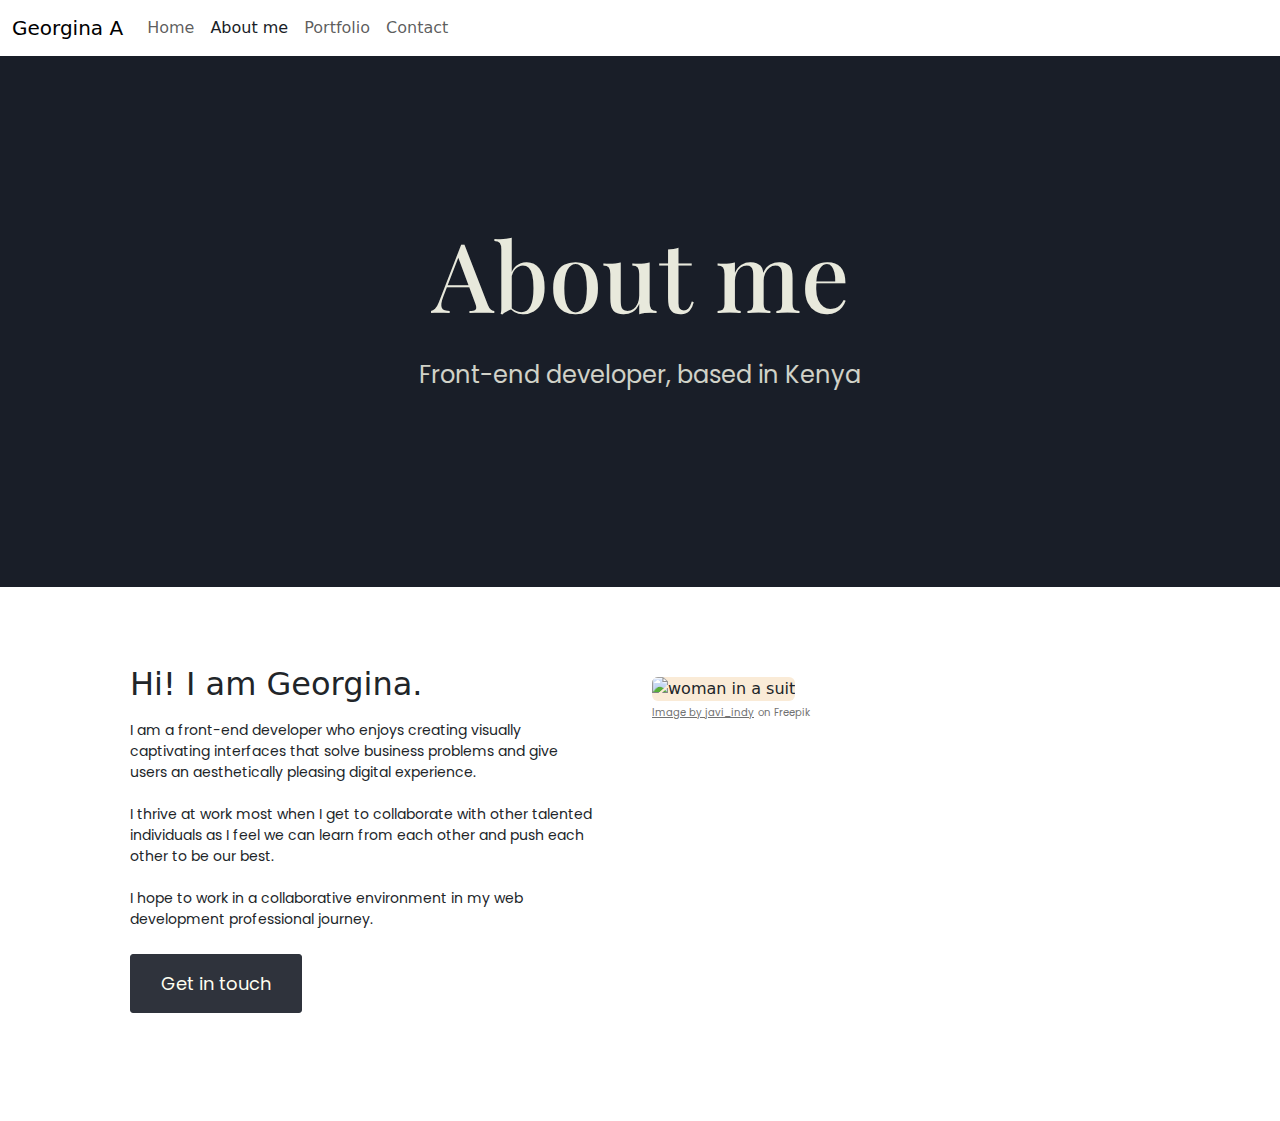
==== about.html @ ed3b4405 "added navbar and links" ====
<!DOCTYPE html>
<html lang="en">
<head>
    <meta charset="UTF-8" />
    <meta name="viewport" content="width=device-width, initial-scale=1.0" />
    <title>About Georgina A</title>
    <link
      href="https://cdn.jsdelivr.net/npm/bootstrap@5.3.3/dist/css/bootstrap.min.css"
      rel="stylesheet"
      integrity="sha384-QWTKZyjpPEjISv5WaRU9OFeRpok6YctnYmDr5pNlyT2bRjXh0JMhjY6hW+ALEwIH"
      crossorigin="anonymous"
    />
    <script
      src="https://cdn.jsdelivr.net/npm/bootstrap@5.3.3/dist/js/bootstrap.bundle.min.js"
      integrity="sha384-YvpcrYf0tY3lHB60NNkmXc5s9fDVZLESaAA55NDzOxhy9GkcIdslK1eN7N6jIeHz"
      crossorigin="anonymous"
    ></script>
    <link rel="preconnect" href="https://fonts.googleapis.com" />
    <link rel="preconnect" href="https://fonts.gstatic.com" crossorigin />
    <link rel="preconnect" href="https://fonts.googleapis.com" />
    <link rel="preconnect" href="https://fonts.gstatic.com" crossorigin />
    <link rel="preconnect" href="https://fonts.googleapis.com" />
    <link rel="preconnect" href="https://fonts.gstatic.com" crossorigin />
    <link
      href="https://fonts.googleapis.com/css2?family=Playfair+Display:wght@700&family=Poppins:wght@400;500;700&display=swap"
      rel="stylesheet"
    />
    <link
      href="https://fonts.googleapis.com/css2?family=Material+Symbols+Outlined"
      rel="stylesheet"
    />
    <link rel="stylesheet" href="/css/style.css" />
  </head>
<body>
   <nav class="navbar navbar-expand-lg navbar-light bg-white">
  <div class="container-fluid">
    <a class="navbar-brand" href="#">Georgina A</a>
    <button class="navbar-toggler" type="button" data-bs-toggle="collapse" data-bs-target="#navbarNav" aria-controls="navbarNav" aria-expanded="false" aria-label="Toggle navigation">
      <span class="navbar-toggler-icon"></span>
    </button>
    <div class="collapse navbar-collapse" id="navbarNav">
      <ul class="navbar-nav">
        <li class="nav-item">
          <a class="nav-link"  href="/">Home</a>
        </li>
        <li class="nav-item">
          <a class="nav-link active" aria-current="page" href="/about.html">About me</a>
        </li>
        <li class="nav-item">
          <a class="nav-link" href="/portfolio.html">Portfolio</a>
        </li>
        <li class="nav-item">
          <a class="nav-link" href="/contact.html">Contact</a>
        </li>
      </ul>
    </div>
  </div>
</nav>
  <div class="hero">
      <h1>About me</h1>

      <p>Front-end developer, based in Kenya</p>

      
    </div>
    <div class=" about-section container">
        <div class="row">
            
            <div class="col-lg-6">
                <div class="about-section-content">
    <h2 class="mt-5 mb-3">Hi! I am Georgina.</h2>
    <p class="mb-4"> I am a front-end developer who
enjoys creating visually captivating interfaces that solve business problems and give users an aesthetically pleasing digital experience.

<br> <br>I thrive at work most when I get to collaborate with other talented individuals as I feel we can learn from each other and push each other to be our best. <br> <br>I hope to work in a collaborative environment in my web development professional journey.
</p>

<a href="mailto:georgina@emailclient.com" class="btn btn-branding-border mb-5 contact-button">Get in touch</a>
</div>
</div>
<div class="col-lg-6">
<img src="/images/woman-with-jacket-suit.jpg" alt="woman in a suit" class="rounded img-fluid profile-image">
<p class="text"><a href="https://www.freepik.com/free-photo/woman-with-jacket-suit_965528.htm#query=black%20woman%20suit&position=3&from_view=keyword&track=ais_user&uuid=41f67826-a4c6-44ca-9746-956239c0ab64" class="attr-link">Image by javi_indy</a> <span class="text">on Freepik</p>
</div>
</div>
</div>
</body>
</html>
---- css/style.css ----
/* font-family: "Playfair Display", serif;
font-family: "Poppins", sans-serif;  */
:root {
  --branding-color: #191e28;
  --secondary-color: #fffff0;
  --heading-font-family: "Playfair Display", serif;
  --default-font-family: "Poppins", sans-serif;
}
h1 {
  font-family: var(--heading-font-family);
  font-size: 96px;
  color: var(--secondary-color);
  opacity: 0.9;
}
h2 h3 h4 h5 h6 p{
  font-family: var(--default-font-family);
}
.row img {
  background-color: antiquewhite;
  
}
.hero {
  background: var(--branding-color);
  text-align: center;
  padding: 160px 30px;
}

.hero p {
  font-family: var(--default-font-family);
  font-size: 24px;
  opacity: 0.8;
  line-height: 3;
  color: var(--secondary-color);
}
.btn-branding {
  color: var(--branding-color);
  font-size: 18px;
  font-family: var(--default-font-family);
  font-weight: normal;
  line-height: 27px;
  padding: 15px 30px;
  background: var(--secondary-color);
  border-radius: 3px;
  opacity: 0.9;
}
:hover .btn-branding {
 color: grey; 
 background: var(--secondary-color);

}
.btn-branding-border {
  color: var(--branding-color);
  border: 1px solid var(--branding-color);
  font-size: 18px;
  font-family: var(--default-font-family);
  font-weight: normal;
  line-height: 27px;
  padding: 15px 30px;

  border-radius: 3px;
  opacity: 0.9;
}
:hover .btn-branding-border {
  color: var(--secondary-color);
  background-color: var(--branding-color);
}

.btn-cta {
  display: flex;
  justify-content: center;
}

.about-section {
  padding: 30px 30px;
}
.about-section p{
  font-family: var(--default-font-family);
  font-size: 16px;
}
.about-section-content {
margin: 30px;
}
.profile-image {
  margin-top: 60px;
}
.attr-link {
  font-size: 10px;
  font-family: var(--default-font-family);
  color:#717272;
}
.text {
   font-family: var(--default-font-family);
  font-size: 10px;
    color:#717272;
}

.row h3{
  margin-top: 20px;
  line-height: 1.5;
  font-family: var(--default-font-family);
  font-size: 24px;

}
.row p {
   font-family: var(--default-font-family);
  font-size: 14px;
}
.weather-app {
  margin-bottom: 10px;
}
.contact-link {
   font-family: var(--default-font-family);
  display: flex;
  justify-content: center;
}
.contact-headings {
  font-family: var(--default-font-family);
  font-weight: 500;
}
.navbar-brand .navbar-nav li a {
  font-family: var(--default-font-family);
}
.active {
  color: var(--branding-color) !important;
}

@media (max-width: 992px) {
  h1 {
    font-size: 48px;
  }
  .hero {
    padding: 80px 30px;
  }
  .hero p {
    line-height: 2;
    font-size: 16px;
  }
  .about-section {
    text-align: center;
    padding: 0;
    
  }
  .about-section .profile-image {
    margin: 0;
  }
  .about-section-content {
    margin-bottom: 0;
  }
  .contact-button {
    margin-bottom: 0;
    
  }
  
}
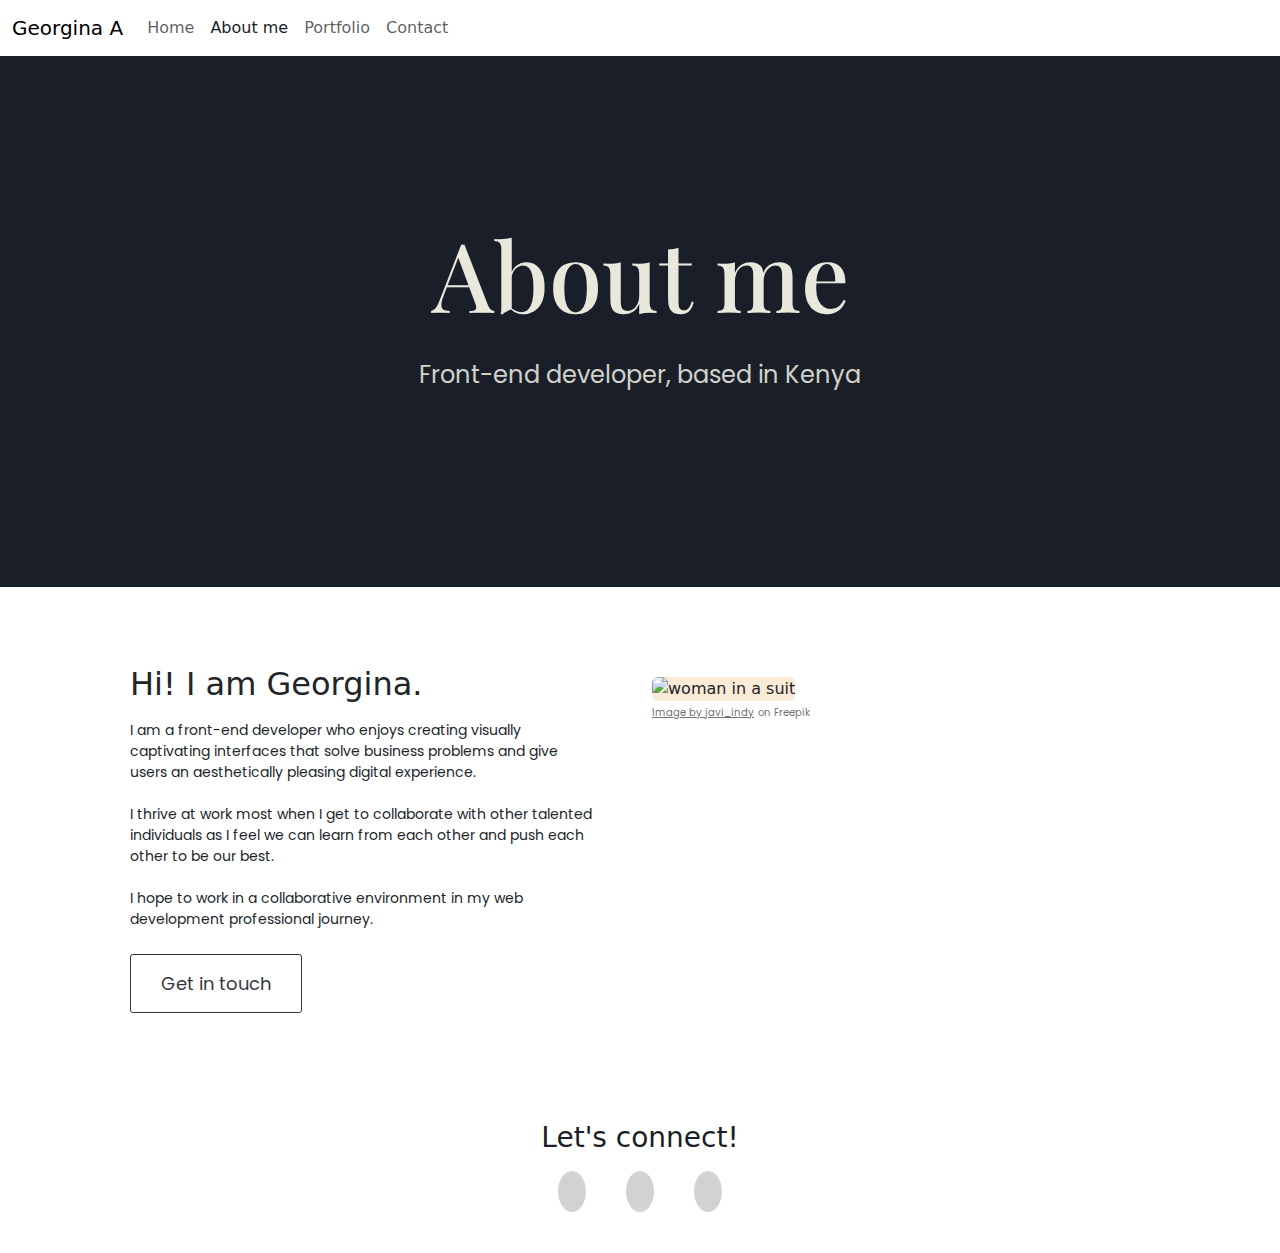
==== commit f507e4b4: "added footer" ====
--- a/about.html
+++ b/about.html
@@ -84,5 +84,17 @@
 </div>
 </div>
 </div>
+<footer>
+      
+        
+          <h3 class="text-center mb-4">Let's connect!</h3>
+        
+
+      <div class="social-links text-center mb-5 mt-4">
+        <a href="#"><i class="icon-twitter"></i></a>
+        <a href="#"><i class="icon-github-sign"></i></a>
+        <a href="#"><i class="icon-linkedin"></i></a>
+      </div>
+    </footer>
 </body>
 </html>--- a/css/style.css
+++ b/css/style.css
@@ -3,6 +3,7 @@
 :root {
   --branding-color: #191e28;
   --secondary-color: #fffff0;
+  --tertiary-color: rgba(25, 30, 40, 0.2);
   --heading-font-family: "Playfair Display", serif;
   --default-font-family: "Poppins", sans-serif;
 }
@@ -42,8 +43,9 @@
   background: var(--secondary-color);
   border-radius: 3px;
   opacity: 0.9;
+  transition: all 150ms ease-in-out;
 }
-:hover .btn-branding {
+.btn-branding:hover {
  color: grey; 
  background: var(--secondary-color);
 
@@ -59,8 +61,9 @@
 
   border-radius: 3px;
   opacity: 0.9;
+  transition: all 150ms ease-in-out;
 }
-:hover .btn-branding-border {
+.btn-branding-border:hover {
   color: var(--secondary-color);
   background-color: var(--branding-color);
 }
@@ -123,7 +126,34 @@
 .active {
   color: var(--branding-color) !important;
 }
+footer .contact-box {
+  background: var(--tertiary-color);
+  padding: 30px 100px;
+  border-radius: 10px;
+  margin: 0 40px;
+  
 
+}
+footer h3 {
+  color: var(--branding-color);
+  font-weight: 400;
+}
+.social-links a {
+margin: 0 20px;
+color: var(--branding-color);
+background-color: var(--tertiary-color);
+padding: 10px 14px;
+
+font-size: 18px;
+border-radius: 50%;
+  transition: all 150ms ease-in-out;
+}
+
+.social-links a:hover {
+  color: var(--secondary-color);
+  background-color: var(--branding-color);
+
+}
 @media (max-width: 992px) {
   h1 {
     font-size: 48px;
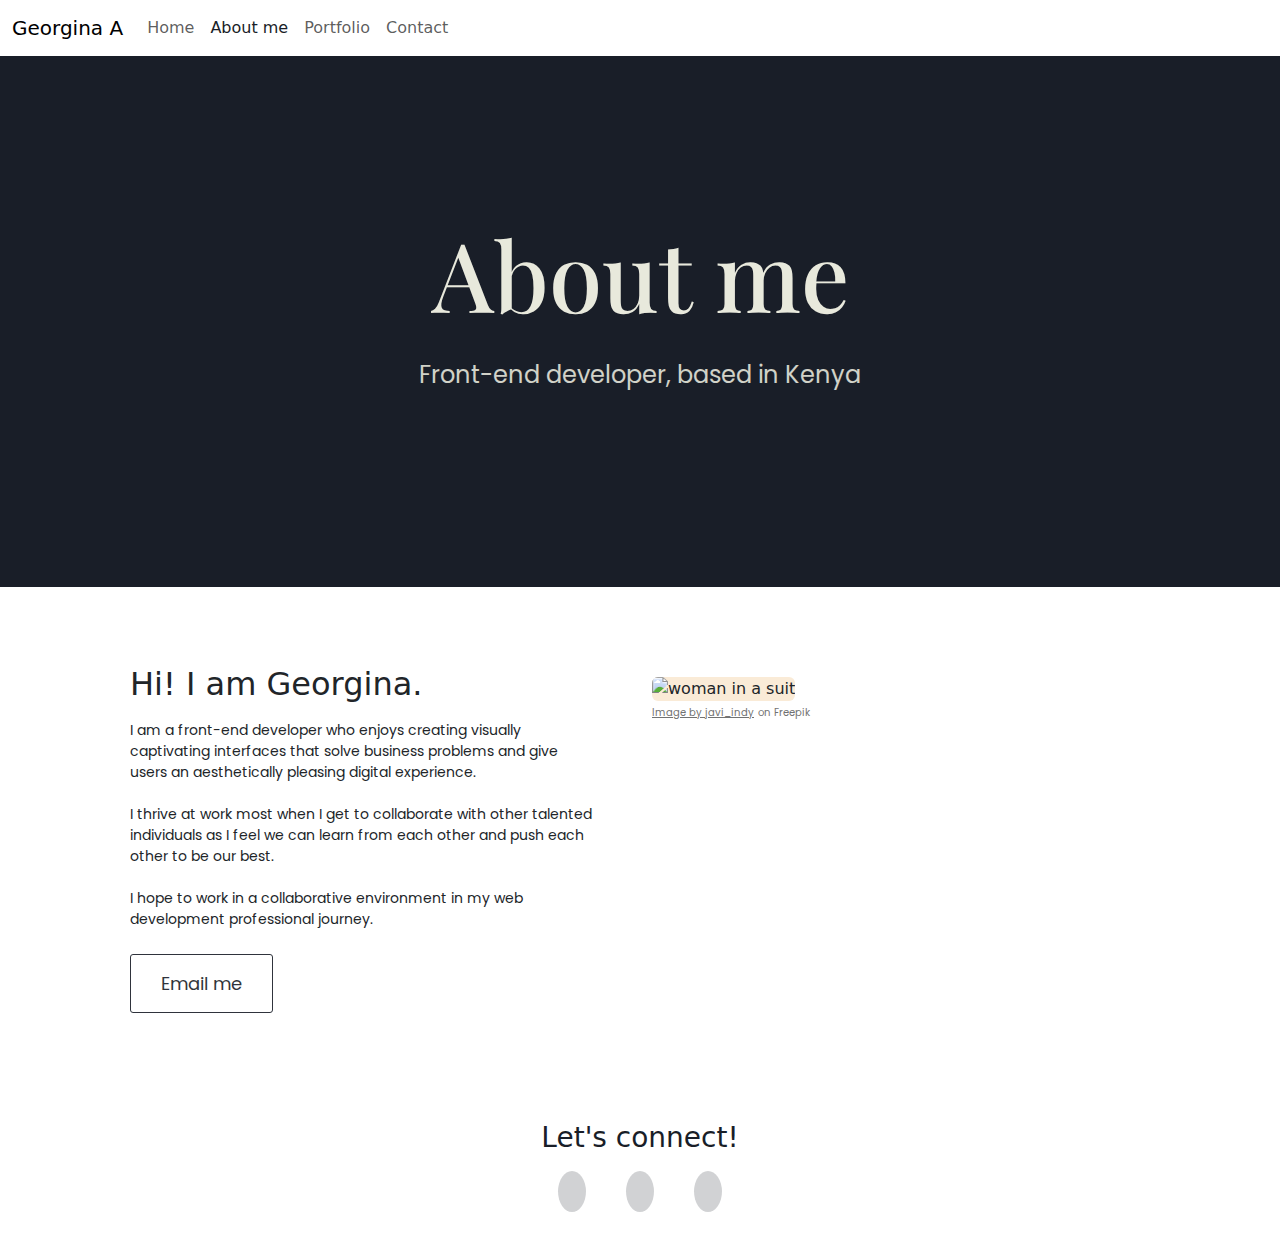
==== commit a358798b: "updated button links" ====
--- a/about.html
+++ b/about.html
@@ -75,7 +75,7 @@
 <br> <br>I thrive at work most when I get to collaborate with other talented individuals as I feel we can learn from each other and push each other to be our best. <br> <br>I hope to work in a collaborative environment in my web development professional journey.
 </p>
 
-<a href="mailto:georgina@emailclient.com" class="btn btn-branding-border mb-5 contact-button">Get in touch</a>
+<a href="mailto:georgina@emailclient.com" class="btn btn-branding-border mb-5 contact-button">Email me</a>
 </div>
 </div>
 <div class="col-lg-6">
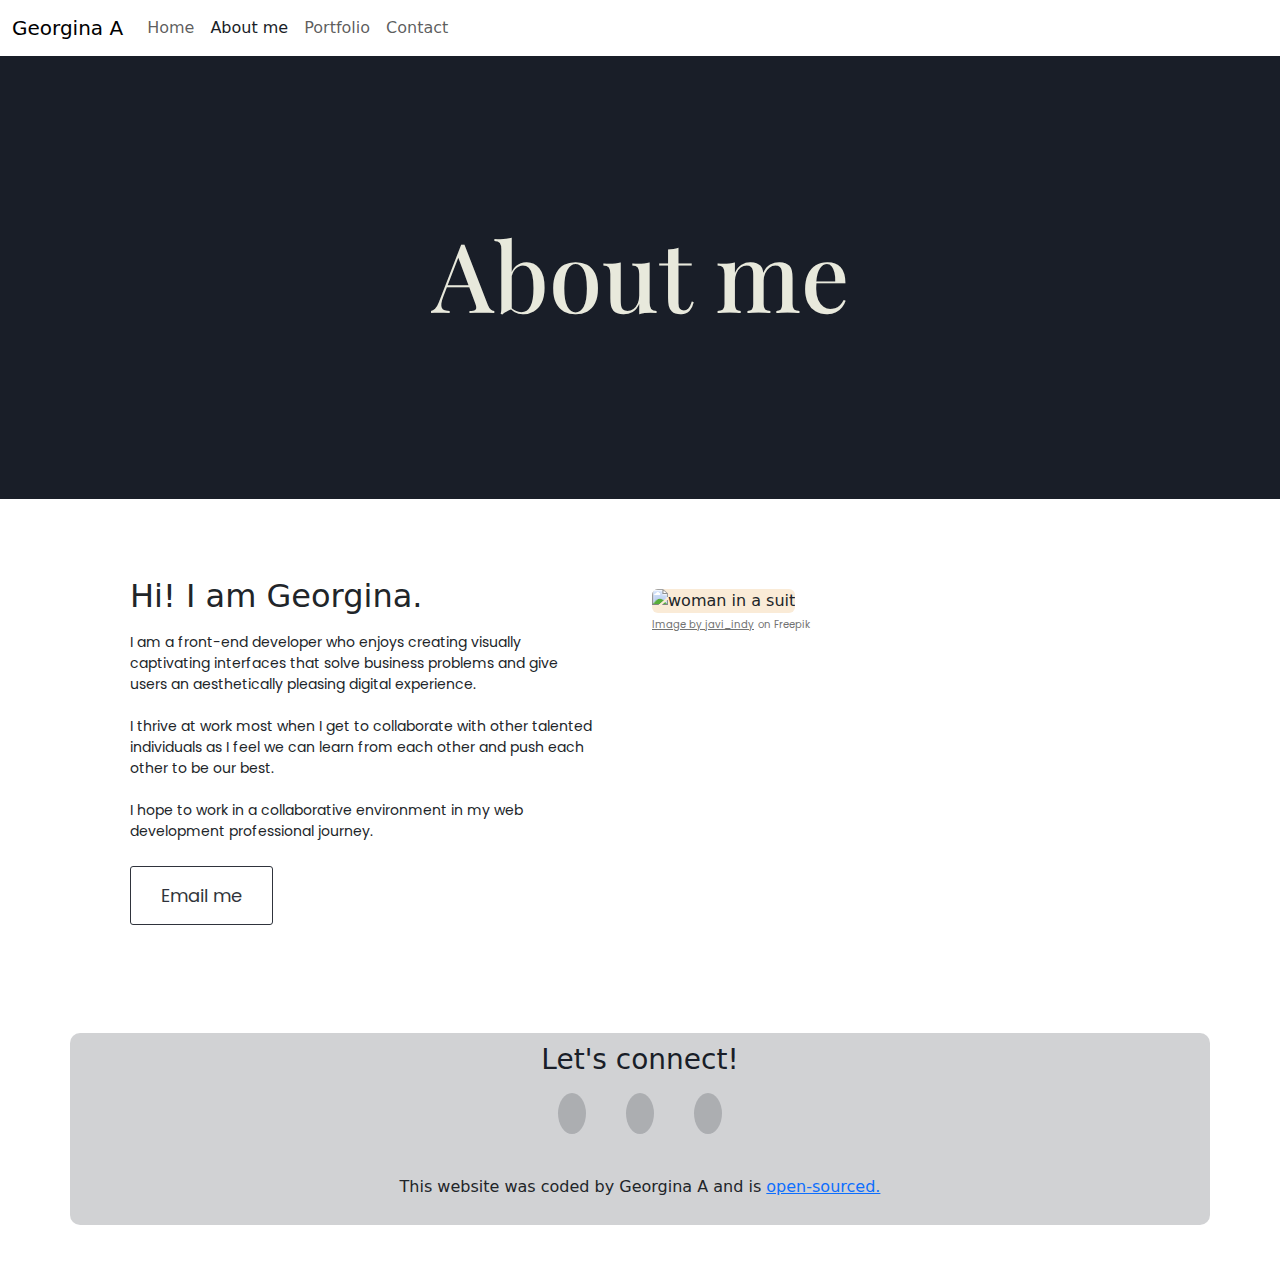
==== commit 0593647b: "Made website SEO friendly" ====
--- a/about.html
+++ b/about.html
@@ -3,6 +3,7 @@
 <head>
     <meta charset="UTF-8" />
     <meta name="viewport" content="width=device-width, initial-scale=1.0" />
+    <meta name="description" content="Georgina's professional background">
     <title>About Georgina A</title>
     <link
       href="https://cdn.jsdelivr.net/npm/bootstrap@5.3.3/dist/css/bootstrap.min.css"
@@ -29,28 +30,33 @@
       href="https://fonts.googleapis.com/css2?family=Material+Symbols+Outlined"
       rel="stylesheet"
     />
+     
+    <link
+      href="//netdna.bootstrapcdn.com/font-awesome/3.2.1/css/font-awesome.css"
+      rel="stylesheet"
+    />
     <link rel="stylesheet" href="/css/style.css" />
   </head>
 <body>
    <nav class="navbar navbar-expand-lg navbar-light bg-white">
   <div class="container-fluid">
-    <a class="navbar-brand" href="#">Georgina A</a>
+    <a class="navbar-brand" href="/" title="Homepage">Georgina A</a>
     <button class="navbar-toggler" type="button" data-bs-toggle="collapse" data-bs-target="#navbarNav" aria-controls="navbarNav" aria-expanded="false" aria-label="Toggle navigation">
       <span class="navbar-toggler-icon"></span>
     </button>
     <div class="collapse navbar-collapse" id="navbarNav">
       <ul class="navbar-nav">
         <li class="nav-item">
-          <a class="nav-link"  href="/">Home</a>
+          <a class="nav-link"  href="/" title="Homepage">Home</a>
         </li>
         <li class="nav-item">
-          <a class="nav-link active" aria-current="page" href="/about.html">About me</a>
+          <a class="nav-link active" aria-current="page" href="/about.html" title="About Georgina">About me</a>
         </li>
         <li class="nav-item">
-          <a class="nav-link" href="/portfolio.html">Portfolio</a>
+          <a class="nav-link" href="/portfolio.html" title="Georgina's work">Portfolio</a>
         </li>
         <li class="nav-item">
-          <a class="nav-link" href="/contact.html">Contact</a>
+          <a class="nav-link" href="/contact.html" title="Contact Georgina">Contact</a>
         </li>
       </ul>
     </div>
@@ -59,7 +65,7 @@
   <div class="hero">
       <h1>About me</h1>
 
-      <p>Front-end developer, based in Kenya</p>
+    
 
       
     </div>
@@ -79,22 +85,24 @@
 </div>
 </div>
 <div class="col-lg-6">
-<img src="/images/woman-with-jacket-suit.jpg" alt="woman in a suit" class="rounded img-fluid profile-image">
-<p class="text"><a href="https://www.freepik.com/free-photo/woman-with-jacket-suit_965528.htm#query=black%20woman%20suit&position=3&from_view=keyword&track=ais_user&uuid=41f67826-a4c6-44ca-9746-956239c0ab64" class="attr-link">Image by javi_indy</a> <span class="text">on Freepik</p>
+<img src="/images/woman-with-jacket-suit.jpg" alt="woman in a suit" class="rounded img-fluid  profile-image">
+<p class="text mb-5"><a href="https://www.freepik.com/free-photo/woman-with-jacket-suit_965528.htm#query=black%20woman%20suit&position=3&from_view=keyword&track=ais_user&uuid=41f67826-a4c6-44ca-9746-956239c0ab64" class="attr-link mb-5">Image by javi_indy</a> <span class="text">on Freepik</p>
 </div>
 </div>
 </div>
-<footer>
+<footer class="container">
       
         
           <h3 class="text-center mb-4">Let's connect!</h3>
         
 
       <div class="social-links text-center mb-5 mt-4">
-        <a href="#"><i class="icon-twitter"></i></a>
-        <a href="#"><i class="icon-github-sign"></i></a>
-        <a href="#"><i class="icon-linkedin"></i></a>
+        <a href="#" title="twitter profile icon"><i class="icon-twitter"></i></a>
+        <a href="https://github.com/Gachieng" title="Github profile icon" target="_blank"><i class="icon-github-sign"></i></a>
+        <a href="#" title="LinkedIn profile icon"><i class="icon-linkedin"></i></a>
+      
       </div>
+      <p class="text-center">This website was coded by Georgina A and is <a href="https://github.com/Gachieng">open-sourced.</a></p>
     </footer>
 </body>
 </html>--- a/css/style.css
+++ b/css/style.css
@@ -120,17 +120,29 @@
   font-family: var(--default-font-family);
   font-weight: 500;
 }
+
+.email-icon {
+  font-size: 50px;
+}
+.git-contact {
+font-size: 50px;
+text-decoration: none;
+color: var(--branding-color);
+
+
+}
 .navbar-brand .navbar-nav li a {
   font-family: var(--default-font-family);
 }
 .active {
   color: var(--branding-color) !important;
 }
-footer .contact-box {
+
+footer {
   background: var(--tertiary-color);
-  padding: 30px 100px;
+  padding: 10px 100px;
   border-radius: 10px;
-  margin: 0 40px;
+  margin: 0 40px 40px 40px;
   
 
 }
@@ -144,6 +156,7 @@
 background-color: var(--tertiary-color);
 padding: 10px 14px;
 
+text-decoration: none;
 font-size: 18px;
 border-radius: 50%;
   transition: all 150ms ease-in-out;
